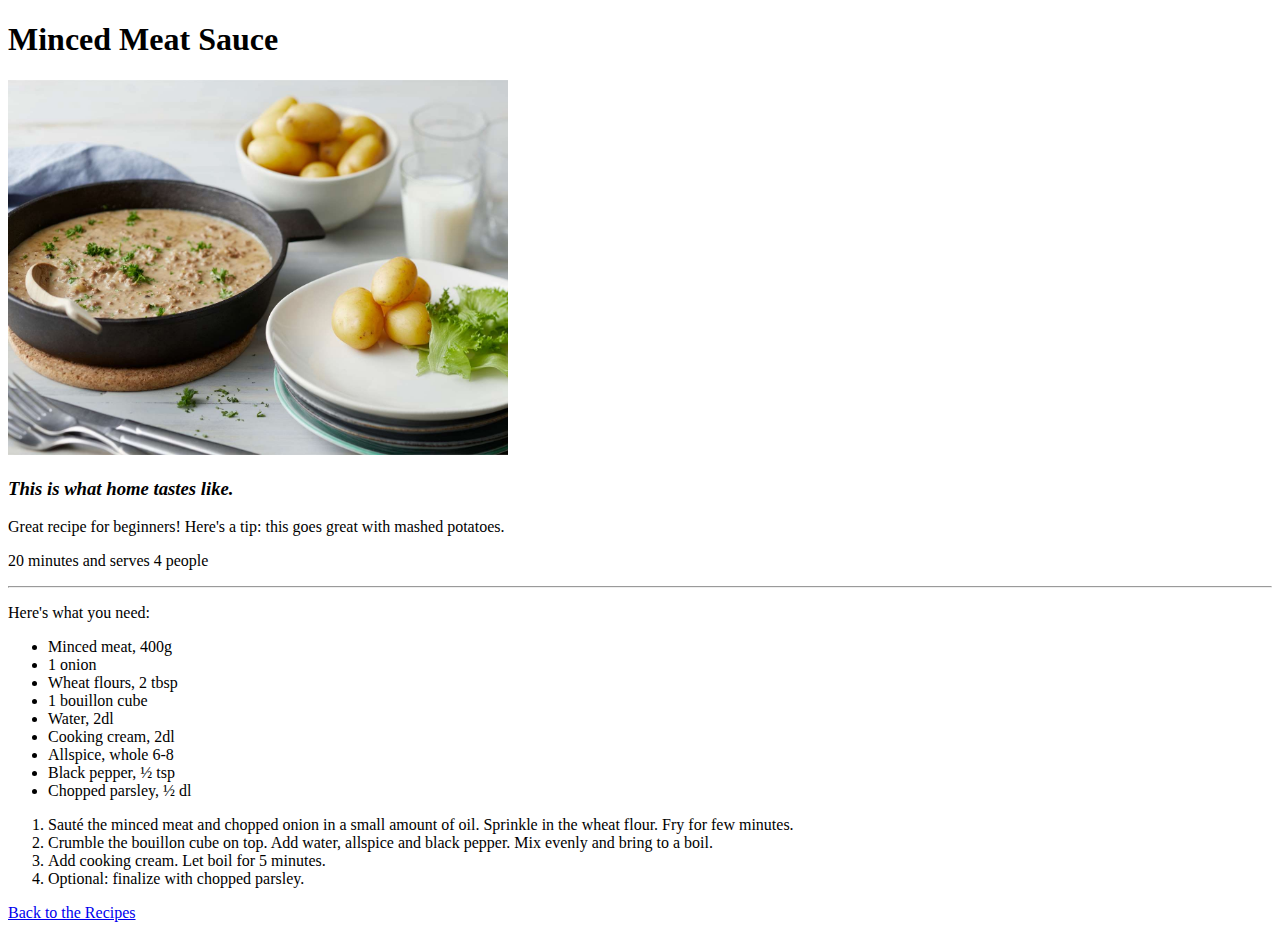
==== recipes/mincedmeat.html @ 55afbde1 "final recipe added" ====
<!DOCTYPE html>
<html lang="en">
<head>
    <meta charset="UTF-8">
    <meta http-equiv="X-UA-Compatible" content="IE=edge">
    <meta name="viewport" content="width=device-width, initial-scale=1.0">
    <title>Recipes - Minced Meat Sauce</title>
</head>
<body>
    <h1>Minced Meat Sauce</h1>
    <img src="./jauhis.jpg" width="500px" alt="picture of sauce">
    <h3><em>This is what home tastes like.</em></h3>
    <p>Great recipe for beginners! Here's a tip: this goes great with mashed 
        potatoes.</p>
        <p>20 minutes and serves 4 people</p>
        <hr>
        <p>Here's what you need:</p>
        <ul>
            <li>Minced meat, 400g</li>
            <li>1 onion</li>
            <li>Wheat flours, 2 tbsp</li>
            <li>1 bouillon cube</li>
            <li>Water, 2dl</li>
            <li>Cooking cream, 2dl</li>
            <li>Allspice, whole 6-8</li>
            <li>Black pepper, ½ tsp</li>
            <li>Chopped parsley, ½ dl</li>
        </ul>
        <ol>
            <li>Sauté the minced meat and chopped onion in a small amount of oil.
                Sprinkle in the wheat flour. Fry for few minutes.
            </li>
            <li>Crumble the bouillon cube on top. Add water, allspice and black pepper. Mix evenly and 
                bring to a boil.
            </li>
            <li>Add cooking cream. Let boil for 5 minutes.</li>
            <li>Optional: finalize with chopped parsley.</li>
        </ol>
        <a href="../index.html">Back to the Recipes</a>
</body>
</html>
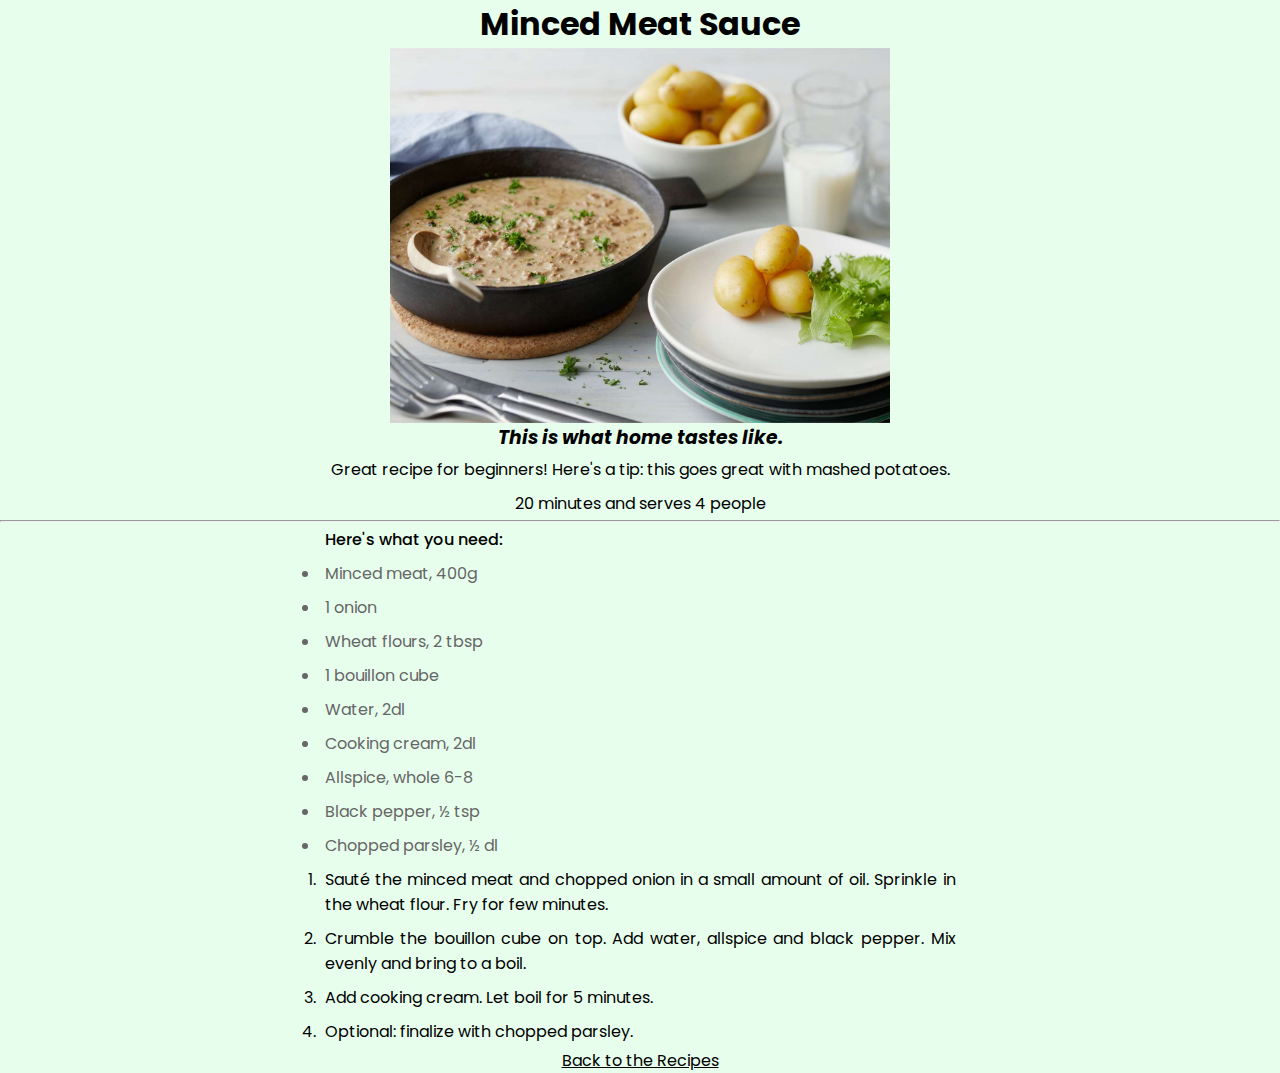
==== commit 8d60a7d1: "added css as requested in the next lesson" ====
--- a/recipes/mincedmeat.html
+++ b/recipes/mincedmeat.html
@@ -4,6 +4,10 @@
     <meta charset="UTF-8">
     <meta http-equiv="X-UA-Compatible" content="IE=edge">
     <meta name="viewport" content="width=device-width, initial-scale=1.0">
+    <link rel="preconnect" href="https://fonts.googleapis.com">
+<link rel="preconnect" href="https://fonts.gstatic.com" crossorigin>
+<link href="https://fonts.googleapis.com/css2?family=Poppins:wght@400;500&display=swap" rel="stylesheet"> 
+    <link rel="stylesheet" href="../style.css">
     <title>Recipes - Minced Meat Sauce</title>
 </head>
 <body>
@@ -14,7 +18,7 @@
         potatoes.</p>
         <p>20 minutes and serves 4 people</p>
         <hr>
-        <p>Here's what you need:</p>
+        <p class="recipe">Here's what you need:</p>
         <ul>
             <li>Minced meat, 400g</li>
             <li>1 onion</li>
--- a/style.css
+++ b/style.css
@@ -0,0 +1,48 @@
+* {
+    margin: 0;
+    padding: 0;
+    box-sizing: border-box;
+    text-align: center;
+}
+body {
+    font-family: Poppins, sans-serif;
+    background: rgba(176, 252, 195, 0.3)}
+h1 {
+    text-align: center;
+}
+p, li{
+    text-align: center;
+    margin: auto;
+    width: 70%;
+    padding: 0.5vh;
+}
+.recipe{
+    font-weight: 500;
+}
+ol li, ul li, .recipe {
+   text-align: justify;
+   margin: auto;
+   width: 50%; 
+}
+ul li {
+    color: rgb(102, 102, 102);
+}
+img {
+    display: block;
+    margin-left: auto;
+    margin-right: auto;
+    
+}
+
+a {
+    
+    color: black;
+}
+a:hover {
+    border: 1px solid black;
+    border-radius: 10px;
+    color: white;
+    background-color: rgba(18, 29, 21, 0.3);
+    text-decoration: none;
+}
+
